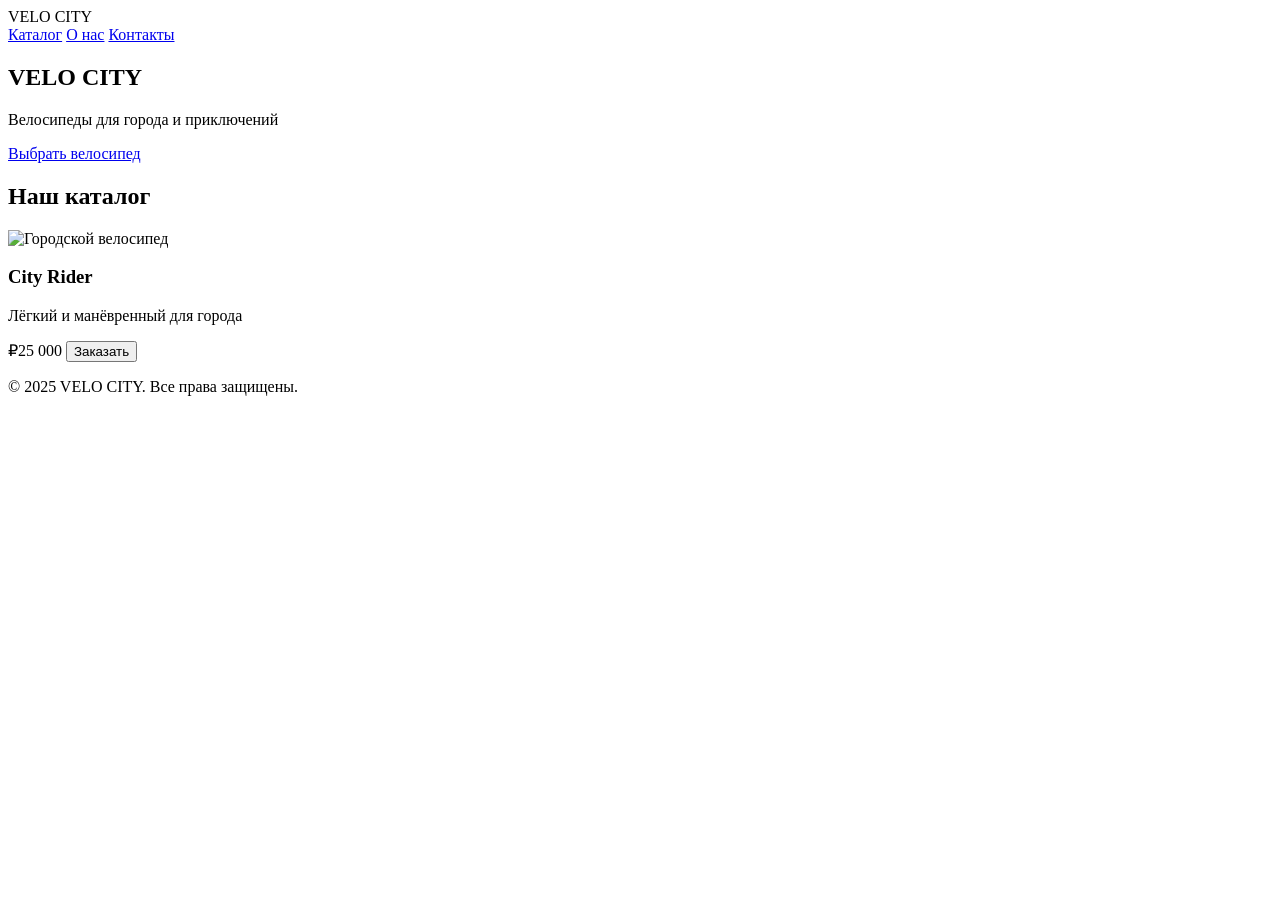
==== index.html @ 9e7f1e75 "Create index.html" ====
<!DOCTYPE html>
<html lang="ru">
<head>
    <meta charset="UTF-8">
    <meta name="viewport" content="width=device-width, initial-scale=1.0">
    <title>VELO CITY | Магазин велосипедов</title>
    <link rel="stylesheet" href="css/style.css">
</head>
<body>
    <header>
        <div class="logo">VELO CITY</div>
        <nav>
            <a href="#catalog">Каталог</a>
            <a href="#about">О нас</a>
            <a href="#contacts">Контакты</a>
        </nav>
    </header>

    <section class="hero">
        <h1>VELO CITY</h1>
        <p>Велосипеды для города и приключений</p>
        <a href="#catalog" class="btn">Выбрать велосипед</a>
    </section>

    <section id="catalog" class="catalog">
        <h2>Наш каталог</h2>
        <div class="bike-grid">
            <div class="bike-card">
                <img src="images/bike1.jpg" alt="Городской велосипед">
                <h3>City Rider</h3>
                <p>Лёгкий и манёвренный для города</p>
                <span class="price">₽25 000</span>
                <button class="order-btn">Заказать</button>
            </div>
            <!-- Добавьте ещё 3-4 карточки -->
        </div>
    </section>

    <footer>
        <p>&copy; 2025 VELO CITY. Все права защищены.</p>
    </footer>

    <script src="js/main.js"></script>
</body>
</html>
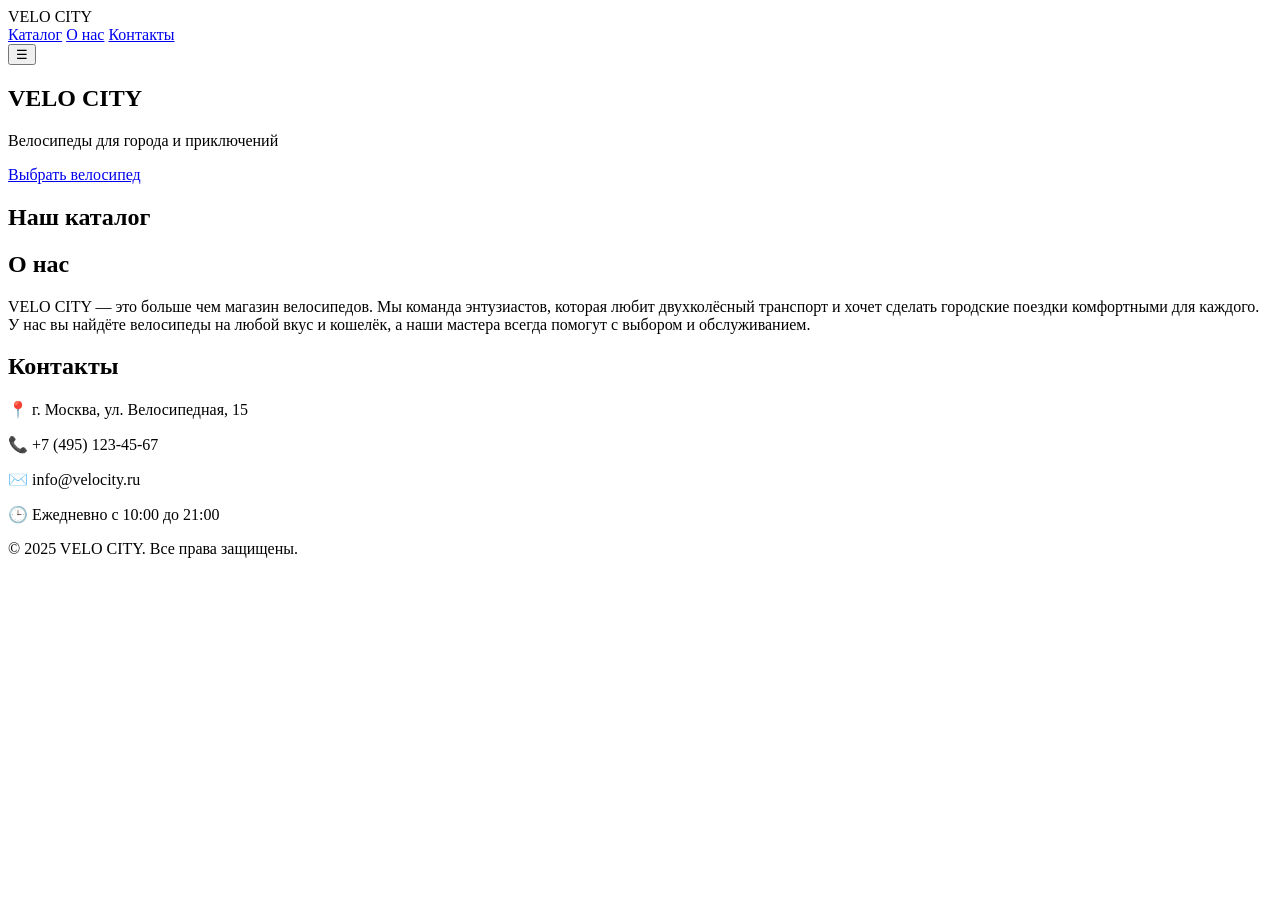
==== commit cd23a22f: "Update index.html" ====
--- a/index.html
+++ b/index.html
@@ -2,7 +2,7 @@
 <html lang="ru">
 <head>
     <meta charset="UTF-8">
-    <meta name="viewport" content="width=device-width, initial-scale=1.0">
+    <meta name="viewport" content="width=device-width, initial-scale=1.0, viewport-fit=cover">
     <title>VELO CITY | Магазин велосипедов</title>
     <link rel="stylesheet" href="css/style.css">
 </head>
@@ -14,6 +14,7 @@
             <a href="#about">О нас</a>
             <a href="#contacts">Контакты</a>
         </nav>
+        <button class="mobile-menu-btn" id="mobileMenuBtn">☰</button>
     </header>
 
     <section class="hero">
@@ -24,15 +25,25 @@
 
     <section id="catalog" class="catalog">
         <h2>Наш каталог</h2>
-        <div class="bike-grid">
-            <div class="bike-card">
-                <img src="images/bike1.jpg" alt="Городской велосипед">
-                <h3>City Rider</h3>
-                <p>Лёгкий и манёвренный для города</p>
-                <span class="price">₽25 000</span>
-                <button class="order-btn">Заказать</button>
-            </div>
-            <!-- Добавьте ещё 3-4 карточки -->
+        <div class="bike-grid" id="bikeGrid">
+            <!-- Товары будут загружены из JavaScript -->
+        </div>
+    </section>
+
+    <section id="about" class="about">
+        <h2>О нас</h2>
+        <div class="about-content">
+            <p>VELO CITY — это больше чем магазин велосипедов. Мы команда энтузиастов, которая любит двухколёсный транспорт и хочет сделать городские поездки комфортными для каждого. У нас вы найдёте велосипеды на любой вкус и кошелёк, а наши мастера всегда помогут с выбором и обслуживанием.</p>
+        </div>
+    </section>
+
+    <section id="contacts" class="contacts">
+        <h2>Контакты</h2>
+        <div class="contacts-info">
+            <p>📍 г. Москва, ул. Велосипедная, 15</p>
+            <p>📞 +7 (495) 123-45-67</p>
+            <p>✉️ info@velocity.ru</p>
+            <p>🕒 Ежедневно с 10:00 до 21:00</p>
         </div>
     </section>
 
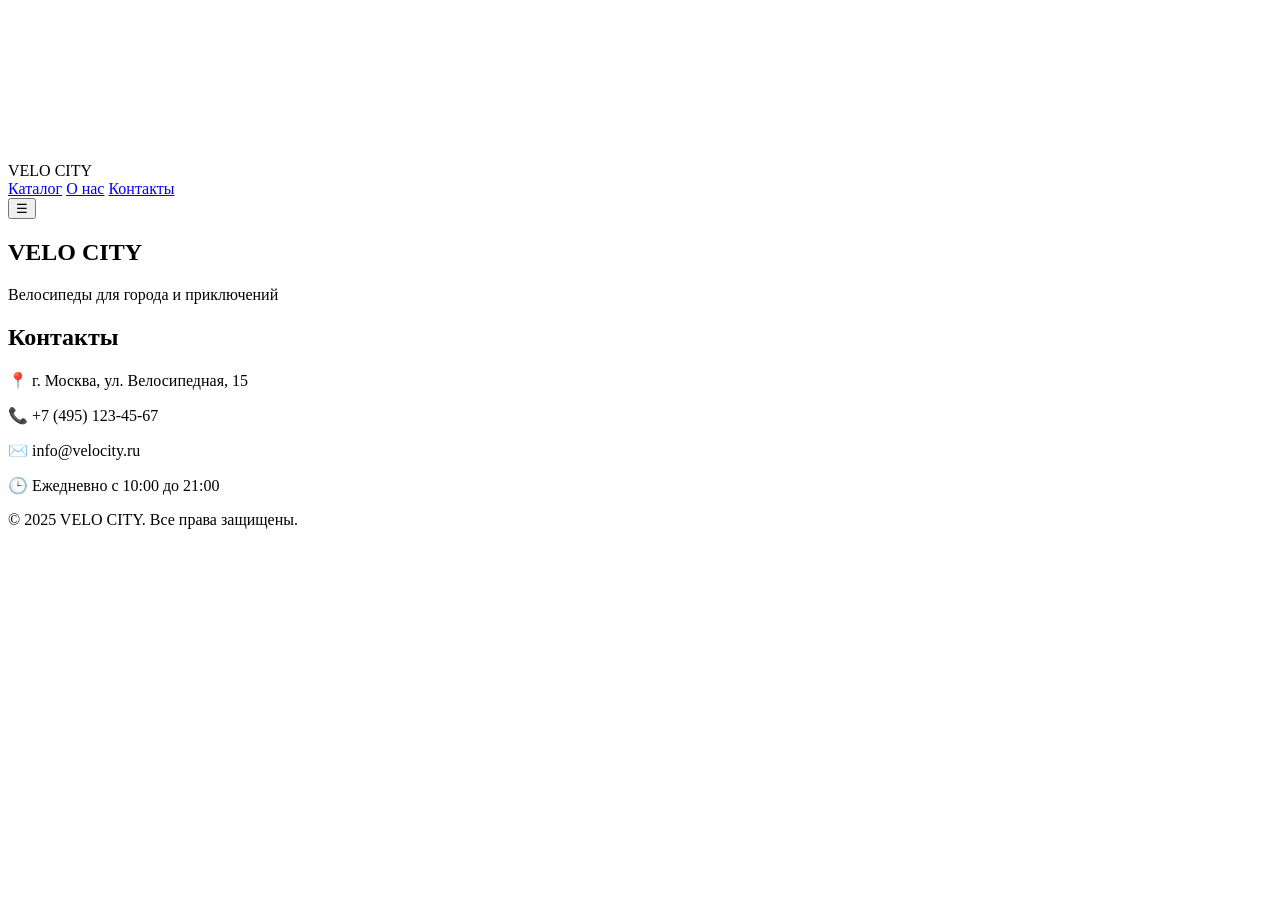
==== commit 157f9db1: "Update index.html" ====
--- a/index.html
+++ b/index.html
@@ -7,11 +7,18 @@
     <link rel="stylesheet" href="css/style.css">
 </head>
 <body>
+    <!-- Видео фон -->
+    <video class="video-bg" autoplay muted loop playsinline>
+        <source src="video/bg.mp4" type="video/mp4">
+        <!-- fallback если видео не загрузилось -->
+    </video>
+    <div class="overlay"></div>
+
     <header>
         <div class="logo">VELO CITY</div>
         <nav>
-            <a href="#catalog">Каталог</a>
-            <a href="#about">О нас</a>
+            <a href="catalog.html">Каталог</a>
+            <a href="about.html">О нас</a>
             <a href="#contacts">Контакты</a>
         </nav>
         <button class="mobile-menu-btn" id="mobileMenuBtn">☰</button>
@@ -20,21 +27,6 @@
     <section class="hero">
         <h1>VELO CITY</h1>
         <p>Велосипеды для города и приключений</p>
-        <a href="#catalog" class="btn">Выбрать велосипед</a>
-    </section>
-
-    <section id="catalog" class="catalog">
-        <h2>Наш каталог</h2>
-        <div class="bike-grid" id="bikeGrid">
-            <!-- Товары будут загружены из JavaScript -->
-        </div>
-    </section>
-
-    <section id="about" class="about">
-        <h2>О нас</h2>
-        <div class="about-content">
-            <p>VELO CITY — это больше чем магазин велосипедов. Мы команда энтузиастов, которая любит двухколёсный транспорт и хочет сделать городские поездки комфортными для каждого. У нас вы найдёте велосипеды на любой вкус и кошелёк, а наши мастера всегда помогут с выбором и обслуживанием.</p>
-        </div>
     </section>
 
     <section id="contacts" class="contacts">
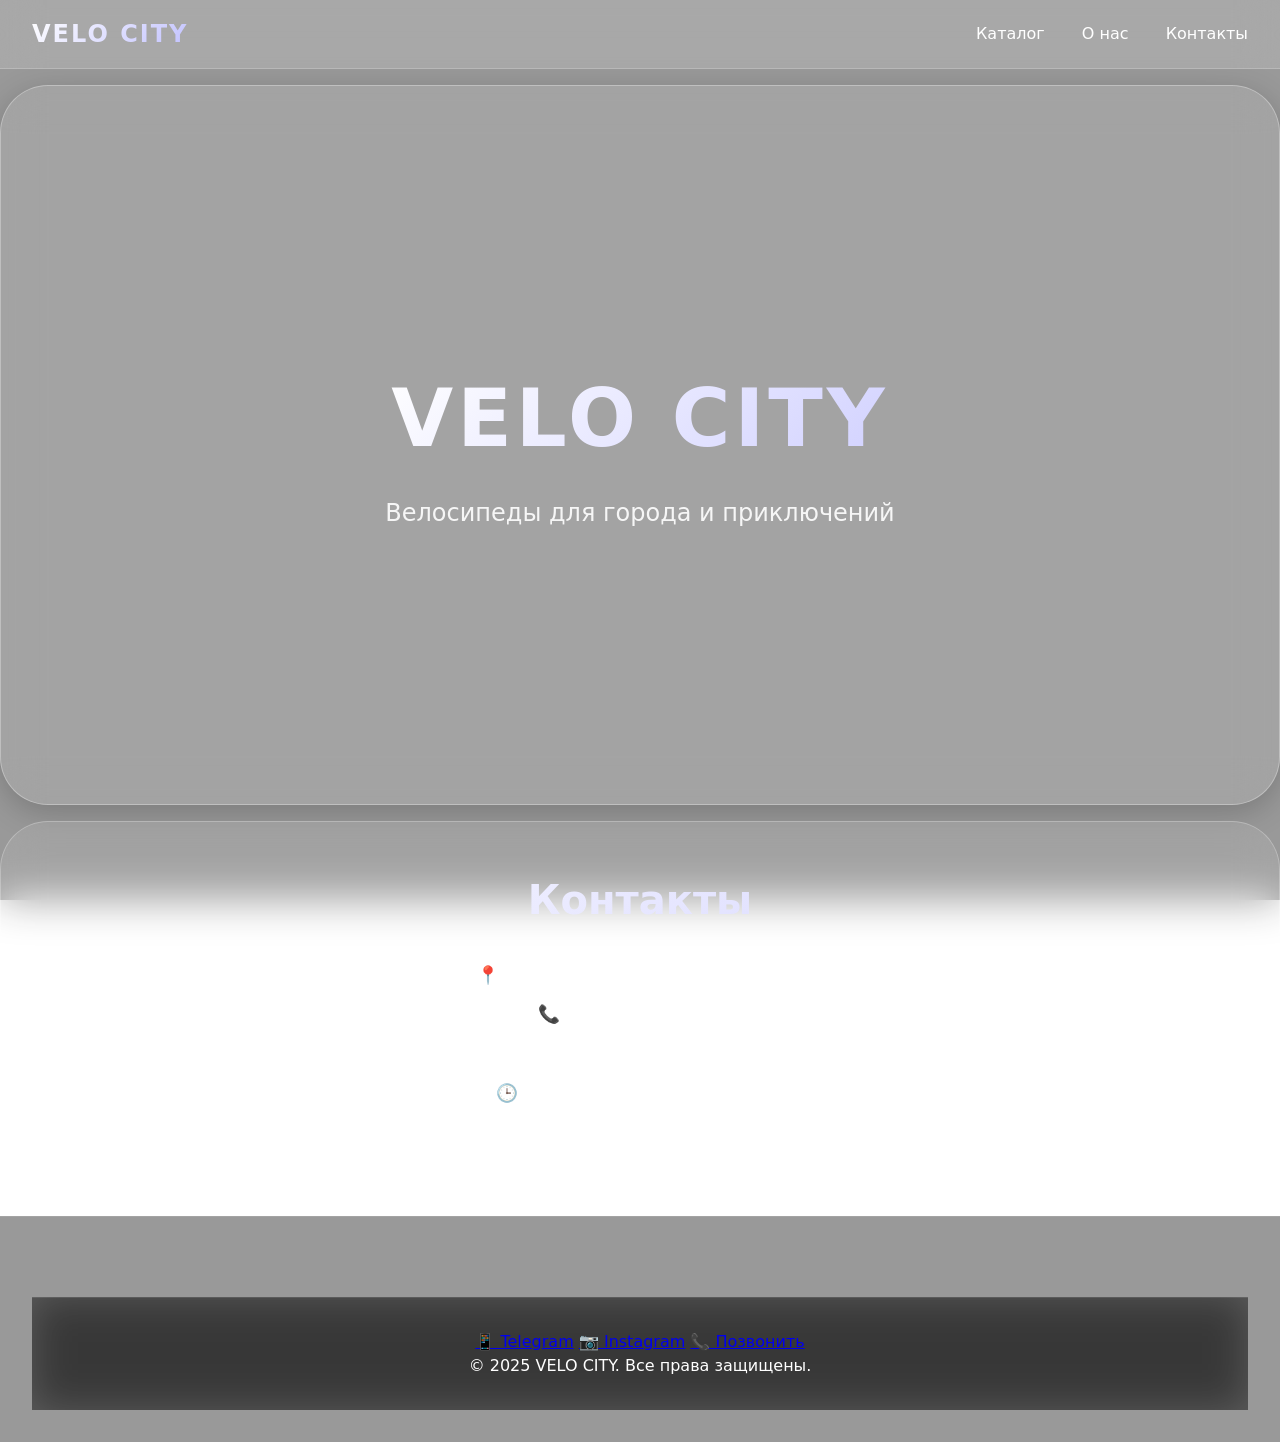
==== commit 7991859c: "Update index.html" ====
--- a/index.html
+++ b/index.html
@@ -40,7 +40,14 @@
     </section>
 
     <footer>
+            <footer>
+        <div class="footer-social">
+            <a href="https://t.me/velocity" class="social-link" target="_blank">📱 Telegram</a>
+            <a href="https://instagram.com/velocity" class="social-link" target="_blank">📷 Instagram</a>
+            <a href="tel:+74951234567" class="social-link call-link">📞 Позвонить</a>
+        </div>
         <p>&copy; 2025 VELO CITY. Все права защищены.</p>
+    </footer>
     </footer>
 
     <script src="js/main.js"></script>
--- a/css/style.css
+++ b/css/style.css
@@ -0,0 +1,375 @@
+* {
+    margin: 0;
+    padding: 0;
+    box-sizing: border-box;
+}
+
+body {
+    font-family: system-ui, 'Segoe UI', 'Roboto', -apple-system, BlinkMacSystemFont, sans-serif;
+    min-height: 100vh;
+    color: #fff;
+    line-height: 1.5;
+}
+
+/* Видео фон */
+.video-bg {
+    position: fixed;
+    top: 0;
+    left: 0;
+    width: 100%;
+    height: 100%;
+    object-fit: cover;
+    z-index: -2;
+}
+
+.overlay {
+    position: fixed;
+    top: 0;
+    left: 0;
+    width: 100%;
+    height: 100%;
+    background: rgba(0, 0, 0, 0.4);
+    backdrop-filter: blur(8px);
+    z-index: -1;
+}
+
+/* Header - iOS стиль */
+header {
+    position: sticky;
+    top: 0;
+    z-index: 100;
+    display: flex;
+    justify-content: space-between;
+    align-items: center;
+    padding: 1rem 2rem;
+    background: rgba(255, 255, 255, 0.2);
+    backdrop-filter: blur(20px);
+    border-bottom: 1px solid rgba(255, 255, 255, 0.2);
+    flex-wrap: wrap;
+}
+
+@supports (backdrop-filter: blur(20px)) {
+    header {
+        background: rgba(255, 255, 255, 0.15);
+    }
+}
+
+.logo {
+    font-size: 1.5rem;
+    font-weight: 600;
+    letter-spacing: 2px;
+    background: linear-gradient(135deg, #fff, #c0c0ff);
+    -webkit-background-clip: text;
+    background-clip: text;
+    color: transparent;
+}
+
+nav a {
+    color: #fff;
+    text-decoration: none;
+    margin-left: 2rem;
+    transition: 0.3s;
+    font-weight: 500;
+    font-size: 1rem;
+}
+
+nav a:hover {
+    color: #a0a0ff;
+    text-shadow: 0 0 8px rgba(160,160,255,0.5);
+}
+
+.mobile-menu-btn {
+    display: none;
+    background: none;
+    border: none;
+    color: white;
+    font-size: 1.8rem;
+    cursor: pointer;
+}
+
+/* Hero - iOS стиль */
+.hero {
+    height: 80vh;
+    min-height: 500px;
+    display: flex;
+    flex-direction: column;
+    justify-content: center;
+    align-items: center;
+    text-align: center;
+    background: rgba(255, 255, 255, 0.1);
+    backdrop-filter: blur(20px);
+    margin: 1rem;
+    border-radius: 48px;
+    box-shadow: 0 8px 32px rgba(0, 0, 0, 0.2);
+    border: 1px solid rgba(255, 255, 255, 0.3);
+    padding: 2rem;
+}
+
+.hero h1 {
+    font-size: clamp(2.5rem, 8vw, 5rem);
+    letter-spacing: 4px;
+    background: linear-gradient(135deg, #fff, #d0d0ff);
+    -webkit-background-clip: text;
+    background-clip: text;
+    color: transparent;
+    margin-bottom: 1rem;
+    font-weight: 600;
+}
+
+.hero p {
+    font-size: clamp(1rem, 4vw, 1.5rem);
+    opacity: 0.9;
+}
+
+/* Каталог страница */
+.catalog-page {
+    padding: 4rem 2rem;
+    text-align: center;
+    min-height: 70vh;
+}
+
+.catalog-page h2, .about-page h2, .contacts h2 {
+    font-size: clamp(1.8rem, 5vw, 2.5rem);
+    margin-bottom: 2rem;
+    background: linear-gradient(135deg, #fff, #d0d0ff);
+    -webkit-background-clip: text;
+    background-clip: text;
+    color: transparent;
+    font-weight: 600;
+}
+
+.bike-grid {
+    display: grid;
+    grid-template-columns: repeat(auto-fit, minmax(300px, 1fr));
+    gap: 2rem;
+    max-width: 1400px;
+    margin: 0 auto;
+}
+
+/* Карточки товаров - iOS стиль glass */
+.bike-card {
+    background: rgba(255, 255, 255, 0.15);
+    backdrop-filter: blur(20px);
+    border-radius: 32px;
+    padding: 1.5rem;
+    transition: all 0.3s ease;
+    border: 1px solid rgba(255, 255, 255, 0.25);
+    box-shadow: 0 8px 20px rgba(0, 0, 0, 0.15);
+}
+
+.bike-card:hover {
+    transform: translateY(-5px);
+    background: rgba(255, 255, 255, 0.2);
+    border-color: rgba(255, 255, 255, 0.4);
+    box-shadow: 0 15px 35px rgba(0, 0, 0, 0.2);
+}
+
+.bike-card img {
+    width: 100%;
+    height: 220px;
+    object-fit: cover;
+    border-radius: 24px;
+    margin-bottom: 1rem;
+}
+
+.bike-card h3 {
+    font-size: 1.5rem;
+    margin: 0.5rem 0;
+    font-weight: 600;
+}
+
+.bike-card p {
+    opacity: 0.85;
+    font-size: 0.95rem;
+    margin: 0.5rem 0;
+    line-height: 1.4;
+}
+
+.price {
+    display: inline-block;
+    font-size: 1.4rem;
+    font-weight: 700;
+    color: #c0c0ff;
+    margin: 0.8rem 0 0 0;
+    letter-spacing: 0.5px;
+}
+
+/* Контакты - iOS стиль */
+.contacts {
+    background: rgba(255, 255, 255, 0.1);
+    backdrop-filter: blur(20px);
+    margin: 1rem;
+    padding: 3rem 2rem;
+    border-radius: 48px;
+    border: 1px solid rgba(255, 255, 255, 0.25);
+    text-align: center;
+}
+
+.contacts-info p {
+    margin: 0.8rem 0;
+    font-size: 1.1rem;
+}
+
+/* О нас страница */
+.about-page {
+    padding: 4rem 2rem;
+    text-align: center;
+    min-height: 70vh;
+}
+
+.about-content {
+    max-width: 800px;
+    margin: 0 auto;
+    background: rgba(255, 255, 255, 0.1);
+    backdrop-filter: blur(20px);
+    border-radius: 48px;
+    padding: 3rem;
+    border: 1px solid rgba(255, 255, 255, 0.25);
+}
+
+.about-content p {
+    margin: 1.5rem 0;
+    font-size: 1.1rem;
+    line-height: 1.6;
+    text-align: left;
+}
+
+footer {
+    background: rgba(0, 0, 0, 0.4);
+    backdrop-filter: blur(20px);
+    text-align: center;
+    padding: 2rem;
+    margin-top: 3rem;
+    border-top: 1px solid rgba(255, 255, 255, 0.1);
+}
+
+/* ===== АДАПТИВ ===== */
+@media (max-width: 1024px) {
+    header {
+        padding: 1rem 1.5rem;
+    }
+    
+    .bike-grid {
+        gap: 1.5rem;
+        padding: 0 1rem;
+    }
+}
+
+@media (max-width: 768px) {
+    .mobile-menu-btn {
+        display: block;
+    }
+    
+    nav {
+        display: none;
+        width: 100%;
+        flex-direction: column;
+        margin-top: 1rem;
+        background: rgba(255, 255, 255, 0.1);
+        backdrop-filter: blur(20px);
+        border-radius: 24px;
+        padding: 1rem;
+    }
+    
+    nav.show {
+        display: flex;
+    }
+    
+    nav a {
+        margin: 0.5rem 0;
+        padding: 0.75rem;
+        text-align: center;
+        border-radius: 16px;
+    }
+    
+    nav a:hover {
+        background: rgba(255, 255, 255, 0.1);
+    }
+    
+    .hero {
+        margin: 0.5rem;
+        min-height: 400px;
+        border-radius: 32px;
+    }
+    
+    .catalog-page {
+        padding: 2rem 1rem;
+    }
+    
+    .bike-grid {
+        grid-template-columns: 1fr;
+        gap: 1.2rem;
+    }
+    
+    .contacts {
+        margin: 0.5rem;
+        padding: 2rem 1rem;
+        border-radius: 32px;
+    }
+    
+    .about-page {
+        padding: 2rem 1rem;
+    }
+    
+    .about-content {
+        padding: 1.5rem;
+        border-radius: 32px;
+    }
+    
+    .about-content p {
+        font-size: 1rem;
+    }
+    
+    .contacts-info p {
+        font-size: 1rem;
+        word-break: break-word;
+    }
+}
+
+@media (max-width: 480px) {
+    .logo {
+        font-size: 1.2rem;
+    }
+    
+    .hero h1 {
+        letter-spacing: 2px;
+    }
+    
+    .bike-card {
+        padding: 1rem;
+    }
+    
+    .bike-card h3 {
+        font-size: 1.2rem;
+    }
+    
+    .price {
+        font-size: 1.2rem;
+    }
+    
+    .bike-card img {
+        height: 180px;
+    }
+}
+
+@media (min-width: 1200px) {
+    .bike-grid {
+        grid-template-columns: repeat(4, 1fr);
+        max-width: 1400px;
+    }
+    
+    .hero {
+        max-width: 1400px;
+        margin: 1rem auto;
+    }
+    
+    .contacts {
+        max-width: 1400px;
+        margin: 1rem auto;
+    }
+    
+    .catalog-page {
+        max-width: 1400px;
+        margin: 0 auto;
+    }
+}
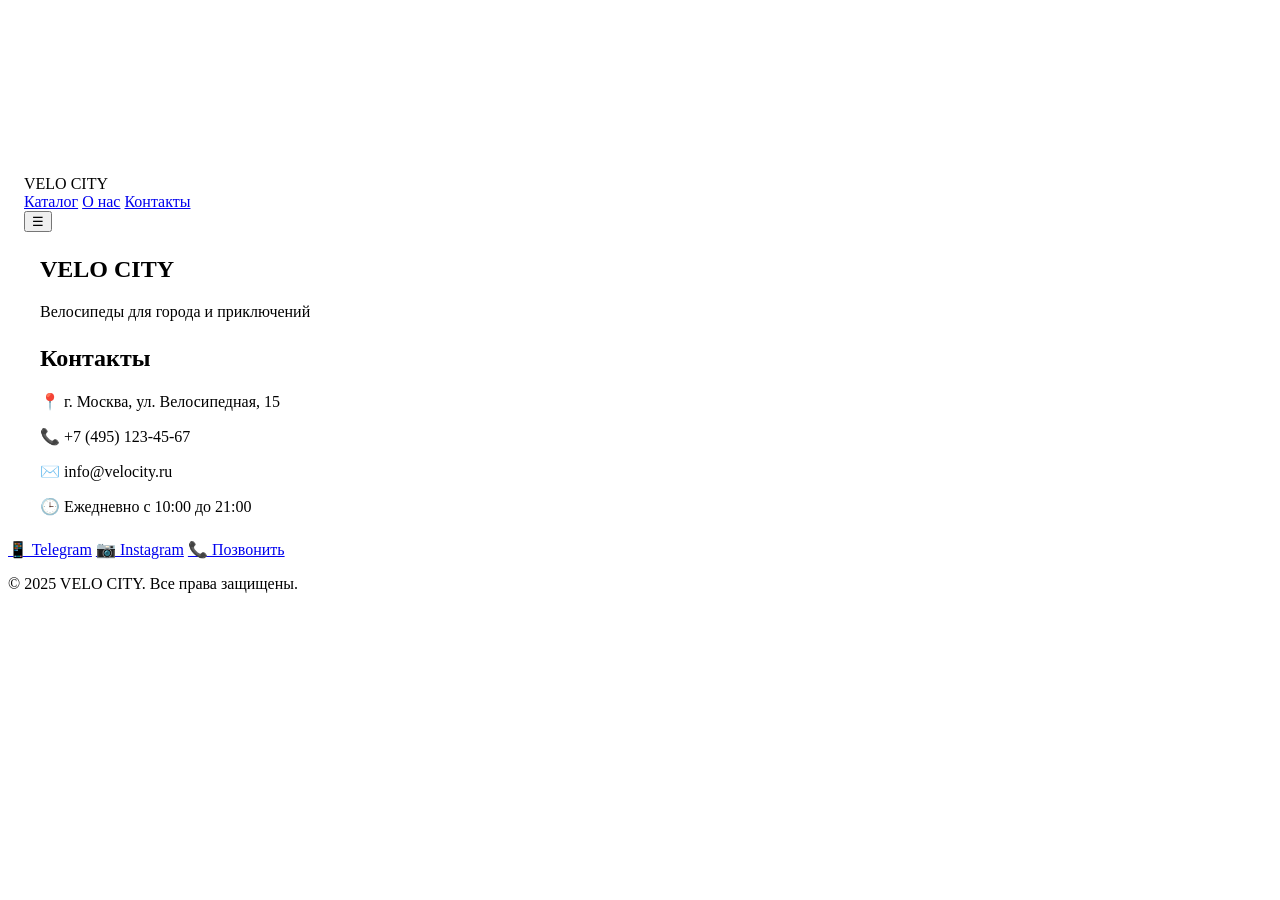
==== commit 45ba71de: "Update index.html" ====
--- a/index.html
+++ b/index.html
@@ -3,6 +3,7 @@
 <head>
     <meta charset="UTF-8">
     <meta name="viewport" content="width=device-width, initial-scale=1.0, viewport-fit=cover">
+    <meta name="viewport" content="width=device-width, initial-scale=1.0, viewport-fit=cover, user-scalable=yes">
     <title>VELO CITY | Магазин велосипедов</title>
     <link rel="stylesheet" href="css/style.css">
 </head>
--- a/css/style.css
+++ b/css/style.css
@@ -1,375 +1,363 @@
-* {
-    margin: 0;
-    padding: 0;
-    box-sizing: border-box;
-}
-
-body {
-    font-family: system-ui, 'Segoe UI', 'Roboto', -apple-system, BlinkMacSystemFont, sans-serif;
-    min-height: 100vh;
-    color: #fff;
-    line-height: 1.5;
-}
-
-/* Видео фон */
-.video-bg {
-    position: fixed;
-    top: 0;
-    left: 0;
-    width: 100%;
-    height: 100%;
-    object-fit: cover;
-    z-index: -2;
-}
-
-.overlay {
-    position: fixed;
-    top: 0;
-    left: 0;
-    width: 100%;
-    height: 100%;
-    background: rgba(0, 0, 0, 0.4);
-    backdrop-filter: blur(8px);
-    z-index: -1;
-}
-
-/* Header - iOS стиль */
-header {
-    position: sticky;
-    top: 0;
-    z-index: 100;
-    display: flex;
-    justify-content: space-between;
-    align-items: center;
-    padding: 1rem 2rem;
-    background: rgba(255, 255, 255, 0.2);
-    backdrop-filter: blur(20px);
-    border-bottom: 1px solid rgba(255, 255, 255, 0.2);
-    flex-wrap: wrap;
-}
-
-@supports (backdrop-filter: blur(20px)) {
+/* ===== ПОЛНАЯ ОПТИМИЗАЦИЯ ПОД ВСЕ УСТРОЙСТВА ===== */
+
+/* Очень маленькие телефоны (320px - 480px) */
+@media (max-width: 480px) {
+    body {
+        font-size: 14px;
+    }
+    
     header {
-        background: rgba(255, 255, 255, 0.15);
-    }
-}
-
-.logo {
-    font-size: 1.5rem;
-    font-weight: 600;
-    letter-spacing: 2px;
-    background: linear-gradient(135deg, #fff, #c0c0ff);
-    -webkit-background-clip: text;
-    background-clip: text;
-    color: transparent;
-}
-
-nav a {
-    color: #fff;
-    text-decoration: none;
-    margin-left: 2rem;
-    transition: 0.3s;
-    font-weight: 500;
-    font-size: 1rem;
-}
-
-nav a:hover {
-    color: #a0a0ff;
-    text-shadow: 0 0 8px rgba(160,160,255,0.5);
-}
-
-.mobile-menu-btn {
-    display: none;
-    background: none;
-    border: none;
-    color: white;
-    font-size: 1.8rem;
-    cursor: pointer;
-}
-
-/* Hero - iOS стиль */
-.hero {
-    height: 80vh;
-    min-height: 500px;
-    display: flex;
-    flex-direction: column;
-    justify-content: center;
-    align-items: center;
-    text-align: center;
-    background: rgba(255, 255, 255, 0.1);
-    backdrop-filter: blur(20px);
-    margin: 1rem;
-    border-radius: 48px;
-    box-shadow: 0 8px 32px rgba(0, 0, 0, 0.2);
-    border: 1px solid rgba(255, 255, 255, 0.3);
-    padding: 2rem;
-}
-
-.hero h1 {
-    font-size: clamp(2.5rem, 8vw, 5rem);
-    letter-spacing: 4px;
-    background: linear-gradient(135deg, #fff, #d0d0ff);
-    -webkit-background-clip: text;
-    background-clip: text;
-    color: transparent;
-    margin-bottom: 1rem;
-    font-weight: 600;
-}
-
-.hero p {
-    font-size: clamp(1rem, 4vw, 1.5rem);
-    opacity: 0.9;
-}
-
-/* Каталог страница */
-.catalog-page {
-    padding: 4rem 2rem;
-    text-align: center;
-    min-height: 70vh;
-}
-
-.catalog-page h2, .about-page h2, .contacts h2 {
-    font-size: clamp(1.8rem, 5vw, 2.5rem);
-    margin-bottom: 2rem;
-    background: linear-gradient(135deg, #fff, #d0d0ff);
-    -webkit-background-clip: text;
-    background-clip: text;
-    color: transparent;
-    font-weight: 600;
-}
-
-.bike-grid {
-    display: grid;
-    grid-template-columns: repeat(auto-fit, minmax(300px, 1fr));
-    gap: 2rem;
-    max-width: 1400px;
-    margin: 0 auto;
-}
-
-/* Карточки товаров - iOS стиль glass */
-.bike-card {
-    background: rgba(255, 255, 255, 0.15);
-    backdrop-filter: blur(20px);
-    border-radius: 32px;
-    padding: 1.5rem;
-    transition: all 0.3s ease;
-    border: 1px solid rgba(255, 255, 255, 0.25);
-    box-shadow: 0 8px 20px rgba(0, 0, 0, 0.15);
-}
-
-.bike-card:hover {
-    transform: translateY(-5px);
-    background: rgba(255, 255, 255, 0.2);
-    border-color: rgba(255, 255, 255, 0.4);
-    box-shadow: 0 15px 35px rgba(0, 0, 0, 0.2);
-}
-
-.bike-card img {
-    width: 100%;
-    height: 220px;
-    object-fit: cover;
-    border-radius: 24px;
-    margin-bottom: 1rem;
-}
-
-.bike-card h3 {
-    font-size: 1.5rem;
-    margin: 0.5rem 0;
-    font-weight: 600;
-}
-
-.bike-card p {
-    opacity: 0.85;
-    font-size: 0.95rem;
-    margin: 0.5rem 0;
-    line-height: 1.4;
-}
-
-.price {
-    display: inline-block;
-    font-size: 1.4rem;
-    font-weight: 700;
-    color: #c0c0ff;
-    margin: 0.8rem 0 0 0;
-    letter-spacing: 0.5px;
-}
-
-/* Контакты - iOS стиль */
-.contacts {
-    background: rgba(255, 255, 255, 0.1);
-    backdrop-filter: blur(20px);
-    margin: 1rem;
-    padding: 3rem 2rem;
-    border-radius: 48px;
-    border: 1px solid rgba(255, 255, 255, 0.25);
-    text-align: center;
-}
-
-.contacts-info p {
-    margin: 0.8rem 0;
-    font-size: 1.1rem;
-}
-
-/* О нас страница */
-.about-page {
-    padding: 4rem 2rem;
-    text-align: center;
-    min-height: 70vh;
-}
-
-.about-content {
-    max-width: 800px;
-    margin: 0 auto;
-    background: rgba(255, 255, 255, 0.1);
-    backdrop-filter: blur(20px);
-    border-radius: 48px;
-    padding: 3rem;
-    border: 1px solid rgba(255, 255, 255, 0.25);
-}
-
-.about-content p {
-    margin: 1.5rem 0;
-    font-size: 1.1rem;
-    line-height: 1.6;
-    text-align: left;
-}
-
-footer {
-    background: rgba(0, 0, 0, 0.4);
-    backdrop-filter: blur(20px);
-    text-align: center;
-    padding: 2rem;
-    margin-top: 3rem;
-    border-top: 1px solid rgba(255, 255, 255, 0.1);
-}
-
-/* ===== АДАПТИВ ===== */
-@media (max-width: 1024px) {
-    header {
-        padding: 1rem 1.5rem;
-    }
-    
-    .bike-grid {
-        gap: 1.5rem;
-        padding: 0 1rem;
-    }
-}
-
-@media (max-width: 768px) {
-    .mobile-menu-btn {
-        display: block;
-    }
-    
-    nav {
-        display: none;
-        width: 100%;
-        flex-direction: column;
-        margin-top: 1rem;
-        background: rgba(255, 255, 255, 0.1);
-        backdrop-filter: blur(20px);
-        border-radius: 24px;
-        padding: 1rem;
-    }
-    
-    nav.show {
-        display: flex;
-    }
-    
-    nav a {
-        margin: 0.5rem 0;
-        padding: 0.75rem;
-        text-align: center;
-        border-radius: 16px;
-    }
-    
-    nav a:hover {
-        background: rgba(255, 255, 255, 0.1);
+        padding: 0.8rem 1rem;
+    }
+    
+    .logo {
+        font-size: 1.1rem;
     }
     
     .hero {
         margin: 0.5rem;
+        min-height: 350px;
+        padding: 1rem;
+        border-radius: 24px;
+    }
+    
+    .hero h1 {
+        font-size: 2rem;
+        letter-spacing: 2px;
+    }
+    
+    .hero p {
+        font-size: 0.9rem;
+    }
+    
+    .catalog-page, .about-page {
+        padding: 1.5rem 0.8rem;
+    }
+    
+    .catalog-page h2, .about-page h2, .contacts h2 {
+        font-size: 1.5rem;
+        margin-bottom: 1rem;
+    }
+    
+    .bike-grid {
+        gap: 0.8rem;
+    }
+    
+    .bike-card {
+        padding: 0.8rem;
+        border-radius: 20px;
+    }
+    
+    .bike-card h3 {
+        font-size: 1.1rem;
+    }
+    
+    .bike-card p {
+        font-size: 0.8rem;
+    }
+    
+    .price {
+        font-size: 1.1rem;
+    }
+    
+    .bike-card img {
+        height: 150px;
+        border-radius: 16px;
+    }
+    
+    .contacts {
+        margin: 0.5rem;
+        padding: 1.5rem 1rem;
+        border-radius: 24px;
+    }
+    
+    .contacts-info p {
+        font-size: 0.9rem;
+        margin: 0.5rem 0;
+    }
+    
+    .about-content {
+        padding: 1rem;
+        border-radius: 24px;
+    }
+    
+    .about-content p {
+        font-size: 0.9rem;
+        margin: 1rem 0;
+    }
+    
+    .footer-social {
+        gap: 0.6rem;
+    }
+    
+    .social-link {
+        font-size: 0.75rem;
+        padding: 0.3rem 0.6rem;
+    }
+    
+    footer {
+        padding: 1rem;
+        font-size: 0.8rem;
+    }
+    
+    .admin-panel {
+        padding: 1rem 0.8rem;
+    }
+    
+    .admin-login, .add-product-form {
+        padding: 1rem;
+        border-radius: 20px;
+    }
+    
+    .admin-login h3, .add-product-form h3 {
+        font-size: 1.1rem;
+    }
+    
+    .admin-login input, .add-product-form input, .add-product-form textarea {
+        padding: 0.6rem;
+        font-size: 0.9rem;
+    }
+    
+    .btn {
+        padding: 0.6rem 1.2rem;
+        font-size: 0.9rem;
+    }
+}
+
+/* Телефоны (481px - 768px) */
+@media (min-width: 481px) and (max-width: 768px) {
+    body {
+        font-size: 15px;
+    }
+    
+    header {
+        padding: 0.8rem 1.2rem;
+    }
+    
+    .logo {
+        font-size: 1.3rem;
+    }
+    
+    .hero {
+        margin: 0.8rem;
         min-height: 400px;
         border-radius: 32px;
     }
     
-    .catalog-page {
+    .hero h1 {
+        font-size: 2.5rem;
+    }
+    
+    .catalog-page, .about-page {
         padding: 2rem 1rem;
     }
     
     .bike-grid {
-        grid-template-columns: 1fr;
-        gap: 1.2rem;
+        grid-template-columns: repeat(2, 1fr);
+        gap: 1rem;
+    }
+    
+    .bike-card {
+        padding: 1rem;
+    }
+    
+    .bike-card h3 {
+        font-size: 1.2rem;
+    }
+    
+    .bike-card img {
+        height: 180px;
     }
     
     .contacts {
-        margin: 0.5rem;
-        padding: 2rem 1rem;
-        border-radius: 32px;
-    }
-    
-    .about-page {
-        padding: 2rem 1rem;
+        margin: 0.8rem;
+        padding: 2rem 1.2rem;
     }
     
     .about-content {
         padding: 1.5rem;
-        border-radius: 32px;
+    }
+    
+    .footer-social {
+        gap: 1rem;
+    }
+    
+    .social-link {
+        font-size: 0.85rem;
+        padding: 0.4rem 0.8rem;
+    }
+}
+
+/* Планшеты (769px - 1024px) */
+@media (min-width: 769px) and (max-width: 1024px) {
+    .bike-grid {
+        grid-template-columns: repeat(2, 1fr);
+        gap: 1.5rem;
+    }
+    
+    .hero {
+        min-height: 450px;
+    }
+    
+    .hero h1 {
+        font-size: 3rem;
+    }
+    
+    .catalog-page, .about-page {
+        padding: 3rem 1.5rem;
+    }
+    
+    .bike-card img {
+        height: 200px;
+    }
+}
+
+/* Ноутбуки (1025px - 1280px) */
+@media (min-width: 1025px) and (max-width: 1280px) {
+    .bike-grid {
+        grid-template-columns: repeat(3, 1fr);
+    }
+    
+    .hero, .contacts {
+        max-width: 1200px;
+        margin: 1.5rem auto;
+    }
+    
+    .catalog-page {
+        max-width: 1200px;
+        margin: 0 auto;
+    }
+}
+
+/* Десктопы (1281px - 1600px) */
+@media (min-width: 1281px) and (max-width: 1600px) {
+    .bike-grid {
+        grid-template-columns: repeat(4, 1fr);
+        max-width: 1300px;
+    }
+    
+    .hero, .contacts {
+        max-width: 1300px;
+    }
+}
+
+/* Большие экраны (1601px и выше) */
+@media (min-width: 1601px) {
+    .bike-grid {
+        grid-template-columns: repeat(5, 1fr);
+        max-width: 1600px;
+    }
+    
+    .hero, .contacts {
+        max-width: 1600px;
+    }
+    
+    body {
+        font-size: 18px;
+    }
+    
+    .hero h1 {
+        font-size: 5rem;
+    }
+    
+    .bike-card img {
+        height: 260px;
+    }
+}
+
+/* Горизонтальная ориентация на телефонах */
+@media (max-width: 768px) and (orientation: landscape) {
+    .hero {
+        min-height: 300px;
+        height: auto;
+        padding: 2rem;
+    }
+    
+    .hero h1 {
+        font-size: 2rem;
+    }
+    
+    .catalog-page {
+        padding: 1rem;
+    }
+    
+    .bike-grid {
+        grid-template-columns: repeat(2, 1fr);
+    }
+}
+
+/* iPad и планшеты в горизонтальной ориентации */
+@media (min-width: 768px) and (max-width: 1024px) and (orientation: landscape) {
+    .bike-grid {
+        grid-template-columns: repeat(3, 1fr);
+    }
+}
+
+/* Для устройств с высоким DPI (Retina) */
+@media (-webkit-min-device-pixel-ratio: 2), (min-resolution: 192dpi) {
+    .bike-card img {
+        image-rendering: crisp-edges;
+    }
+}
+
+/* Улучшение touch-целей для мобильных */
+@media (max-width: 768px) {
+    nav a, .social-link, .btn, .order-btn, .delete-btn {
+        min-height: 44px;
+        display: inline-flex;
+        align-items: center;
+        justify-content: center;
+    }
+    
+    .mobile-menu-btn {
+        min-width: 44px;
+        min-height: 44px;
+    }
+}
+
+/* Плавная прокрутка для всех устройств */
+html {
+    scroll-behavior: smooth;
+}
+
+/* Улучшение читаемости на маленьких экранах */
+@media (max-width: 480px) {
+    .bike-card p {
+        line-height: 1.4;
     }
     
     .about-content p {
-        font-size: 1rem;
-    }
-    
-    .contacts-info p {
-        font-size: 1rem;
-        word-break: break-word;
-    }
-}
-
+        line-height: 1.5;
+    }
+}
+
+/* Оптимизация отступов для модальных окон и форм */
 @media (max-width: 480px) {
-    .logo {
-        font-size: 1.2rem;
-    }
-    
-    .hero h1 {
-        letter-spacing: 2px;
-    }
-    
-    .bike-card {
-        padding: 1rem;
-    }
-    
-    .bike-card h3 {
-        font-size: 1.2rem;
-    }
-    
-    .price {
-        font-size: 1.2rem;
-    }
-    
-    .bike-card img {
-        height: 180px;
-    }
-}
-
-@media (min-width: 1200px) {
-    .bike-grid {
-        grid-template-columns: repeat(4, 1fr);
-        max-width: 1400px;
-    }
-    
-    .hero {
-        max-width: 1400px;
-        margin: 1rem auto;
-    }
-    
-    .contacts {
-        max-width: 1400px;
-        margin: 1rem auto;
-    }
-    
-    .catalog-page {
-        max-width: 1400px;
-        margin: 0 auto;
-    }
-}
+    .admin-product-card {
+        flex-direction: column;
+        text-align: center;
+        gap: 0.8rem;
+    }
+    
+    .admin-product-info {
+        align-items: center;
+    }
+    
+    .delete-btn {
+        width: 100%;
+        max-width: 100px;
+    }
+}
+
+/* Фикс для безопасной зоны на iPhone X и новее */
+@supports (padding: max(0px)) {
+    header {
+        padding-left: max(1rem, env(safe-area-inset-left));
+        padding-right: max(1rem, env(safe-area-inset-right));
+        padding-top: max(0.8rem, env(safe-area-inset-top));
+    }
+    
+    footer {
+        padding-bottom: max(1rem, env(safe-area-inset-bottom));
+    }
+}
